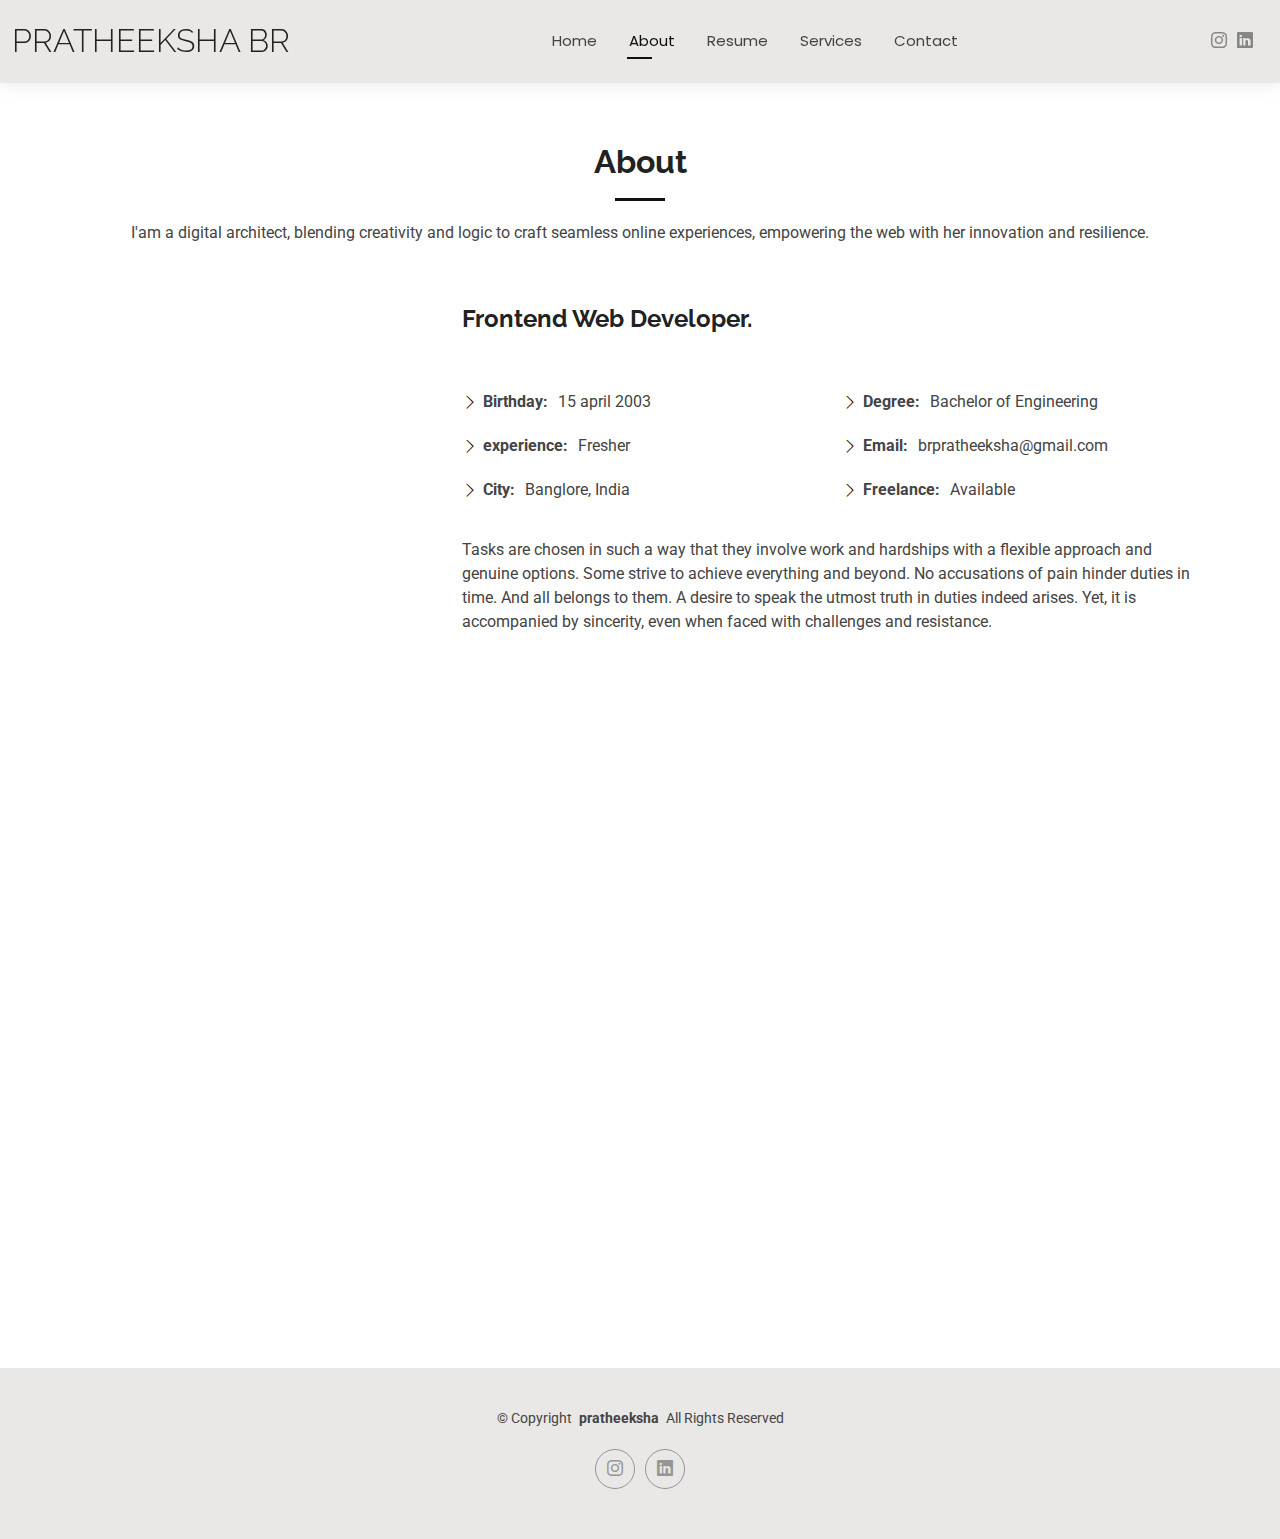
==== about.html @ 60d7a31f "Add files via upload" ====
<!DOCTYPE html>
<html lang="en">

<head>
  <meta charset="utf-8">
  <meta content="width=device-width, initial-scale=1.0" name="viewport">
  <title>About - pratheeksha BR</title>
  <meta name="description" content="">
  <meta name="keywords" content="">

  <!-- Favicons -->
  <link href="assets/img/favicon.png" rel="icon">
  <link href="assets/img/apple-touch-icon.png" rel="apple-touch-icon">

  <!-- Fonts -->
  <link href="https://fonts.googleapis.com" rel="preconnect">
  <link href="https://fonts.gstatic.com" rel="preconnect" crossorigin>
  <link href="https://fonts.googleapis.com/css2?family=Roboto:ital,wght@0,100;0,300;0,400;0,500;0,700;0,900;1,100;1,300;1,400;1,500;1,700;1,900&family=Poppins:ital,wght@0,100;0,200;0,300;0,400;0,500;0,600;0,700;0,800;0,900;1,100;1,200;1,300;1,400;1,500;1,600;1,700;1,800;1,900&family=Raleway:ital,wght@0,100;0,200;0,300;0,400;0,500;0,600;0,700;0,800;0,900;1,100;1,200;1,300;1,400;1,500;1,600;1,700;1,800;1,900&display=swap" rel="stylesheet">

  <!-- Vendor CSS Files -->
  <link href="assets/vendor/bootstrap/css/bootstrap.min.css" rel="stylesheet">
  <link href="assets/vendor/bootstrap-icons/bootstrap-icons.css" rel="stylesheet">
  <link href="assets/vendor/aos/aos.css" rel="stylesheet">
  <link href="assets/vendor/swiper/swiper-bundle.min.css" rel="stylesheet">
  <link href="assets/vendor/glightbox/css/glightbox.min.css" rel="stylesheet">

  <!-- Main CSS File -->
  <link href="assets/css/main.css" rel="stylesheet">

  <!-- =======================================================
  * Template Name: Kelly
  * Template URL: https://bootstrapmade.com/kelly-free-bootstrap-cv-resume-html-template/
  * Updated: Aug 07 2024 with Bootstrap v5.3.3
  * Author: BootstrapMade.com
  * License: https://bootstrapmade.com/license/
  ======================================================== -->
</head>

<body class="about-page">

  <header id="header" class="header d-flex align-items-center light-background sticky-top">
    <div class="container-fluid position-relative d-flex align-items-center justify-content-between">

      <a href="index.html" class="logo d-flex align-items-center me-auto me-xl-0">
        <!-- Uncomment the line below if you also wish to use an image logo -->
        <!-- <img src="assets/img/logo.png" alt=""> -->
        <h1 class="sitename">Pratheeksha BR</h1>
      </a>

      <nav id="navmenu" class="navmenu">
        <ul>
          <li><a href="index.html">Home</a></li>
          <li><a href="about.html" class="active">About</a></li>
          <li><a href="resume.html">Resume</a></li>
          <li><a href="services.html">Services</a></li>
          
          </li>
          <li><a href="contact.html">Contact</a></li>
        </ul>
        <i class="mobile-nav-toggle d-xl-none bi bi-list"></i>
      </nav>

      <div class="header-social-links">
        
        <a href="http://instagram.com" class="instagram"><i class="bi bi-instagram"></i></a>
        <a href="http://linkedin.com" class="linkedin"><i class="bi bi-linkedin"></i></a>
      </div>

    </div>
  </header>

  <main class="main">

    <!-- About Section -->
    <section id="about" class="about section">

      <!-- Section Title -->
      <div class="container section-title" data-aos="fade-up">
        <h2>About</h2>
        <p> I'am a digital architect, blending creativity and logic to craft seamless online experiences, empowering the web with her innovation and resilience.
               </p>
      </div><!-- End Section Title -->

      <div class="container" data-aos="fade-up" data-aos-delay="100">

        <div class="row gy-4 justify-content-center">
          <div class="col-lg-4">
            <img src="c:\Users\prathi\OneDrive\Desktop\New folder\Kelly-1.0.0\assets\img\profile-img.jpg" class="img-fluid" alt="">
          </div>
          <div class="col-lg-8 content">
            <h2>Frontend Web Developer.</h2>
            <p class="fst-italic py-3">
              
            </p>
            <div class="row">
              <div class="col-lg-6">
                <ul>
                  <li><i class="bi bi-chevron-right"></i> <strong>Birthday:</strong> <span>15 april 2003</span></li>
                  <li><i class="bi bi-chevron-right"></i> <strong>experience:</strong> <span>Fresher</span></li>
                  
                  <li><i class="bi bi-chevron-right"></i> <strong>City:</strong> <span>Banglore, India</span></li>
                </ul>
              </div>
              <div class="col-lg-6">
                <ul>
                  
                  <li><i class="bi bi-chevron-right"></i> <strong>Degree:</strong> <span>Bachelor of Engineering</span></li>
                  <li><i class="bi bi-chevron-right"></i> <strong>Email:</strong> <span>brpratheeksha@gmail.com</span></li>
                  <li><i class="bi bi-chevron-right"></i> <strong>Freelance:</strong> <span>Available</span></li>
                </ul>
              </div>
            </div>
            <p class="py-3">
              Tasks are chosen in such a way that they involve work and hardships with a flexible approach and genuine options. Some strive to achieve everything and beyond. No accusations of pain hinder duties in time. And all belongs to them.

A desire to speak the utmost truth in duties indeed arises. Yet, it is accompanied by sincerity, even when faced with challenges and resistance.
            </p>
          </div>
        </div>

      </div>

    </section><!-- /About Section -->

    <!-- Skills Section -->
    <section id="skills" class="skills section">

      <!-- Section Title -->
      <div class="container section-title" data-aos="fade-up">
        <h2>Skills</h2>
        <p>Their needs are fulfilled by something arising from an escape, indeed involving them, while maintaining sincerity and integrity.</p>
      </div><!-- End Section Title -->

      <div class="container" data-aos="fade-up" data-aos-delay="100">

        <div class="row skills-content skills-animation">

          <div class="col-lg-6">

            <div class="progress">
              <span class="skill"><span>HTML</span> <i class="val">100%</i></span>
              <div class="progress-bar-wrap">
                <div class="progress-bar" role="progressbar" aria-valuenow="100" aria-valuemin="0" aria-valuemax="100"></div>
              </div>
            </div><!-- End Skills Item -->

            <div class="progress">
              <span class="skill"><span>CSS</span> <i class="val">90%</i></span>
              <div class="progress-bar-wrap">
                <div class="progress-bar" role="progressbar" aria-valuenow="90" aria-valuemin="0" aria-valuemax="100"></div>
              </div>
            </div><!-- End Skills Item -->

            <div class="progress">
              <span class="skill"><span>JavaScript</span> <i class="val">75%</i></span>
              <div class="progress-bar-wrap">
                <div class="progress-bar" role="progressbar" aria-valuenow="75" aria-valuemin="0" aria-valuemax="100"></div>
              </div>
            </div><!-- End Skills Item -->

          </div>

          <div class="col-lg-6">

            <div class="progress">
              <span class="skill"><span>PHP</span> <i class="val">80%</i></span>
              <div class="progress-bar-wrap">
                <div class="progress-bar" role="progressbar" aria-valuenow="80" aria-valuemin="0" aria-valuemax="100"></div>
              </div>
            </div><!-- End Skills Item -->

            <div class="progress">
              <span class="skill"><span>WordPress/CMS</span> <i class="val">90%</i></span>
              <div class="progress-bar-wrap">
                <div class="progress-bar" role="progressbar" aria-valuenow="90" aria-valuemin="0" aria-valuemax="100"></div>
              </div>
            </div><!-- End Skills Item -->

            <div class="progress">
              <span class="skill"><span>Photoshop</span> <i class="val">55%</i></span>
              <div class="progress-bar-wrap">
                <div class="progress-bar" role="progressbar" aria-valuenow="55" aria-valuemin="0" aria-valuemax="100"></div>
              </div>
            </div><!-- End Skills Item -->

          </div>

        </div>

      </div>

    </section><!-- /Skills Section -->

    <!-- Stats Section -->
    <section id="stats" class="stats section">

      <!-- Section Title -->
      <div class="container section-title" data-aos="fade-up">
        

    
  </main>

  <footer id="footer" class="footer light-background">

    <div class="container">
      <div class="copyright text-center ">
        <p>© <span>Copyright</span> <strong class="px-1 sitename">pratheeksha</strong> <span>All Rights Reserved<br></span></p>
      </div>
      <div class="social-links d-flex justify-content-center">
        
        <a href="http://instagram.com"><i class="bi bi-instagram"></i></a>
        <a href="http://linkedin.com"><i class="bi bi-linkedin"></i></a>
      </div>
      <div class="credits">
        <!-- All the links in the footer should remain intact. -->
        <!-- You can delete the links only if you've purchased the pro version. -->
        <!-- Licensing information: https://bootstrapmade.com/license/ -->
        
    </div>

  </footer>

  <!-- Scroll Top -->
  <a href="#" id="scroll-top" class="scroll-top d-flex align-items-center justify-content-center"><i class="bi bi-arrow-up-short"></i></a>

  <!-- Preloader -->
  <div id="preloader"></div>

  <!-- Vendor JS Files -->
  <script src="assets/vendor/bootstrap/js/bootstrap.bundle.min.js"></script>
  <script src="assets/vendor/php-email-form/validate.js"></script>
  <script src="assets/vendor/aos/aos.js"></script>
  <script src="assets/vendor/waypoints/noframework.waypoints.js"></script>
  <script src="assets/vendor/purecounter/purecounter_vanilla.js"></script>
  <script src="assets/vendor/swiper/swiper-bundle.min.js"></script>
  <script src="assets/vendor/glightbox/js/glightbox.min.js"></script>
  <script src="assets/vendor/imagesloaded/imagesloaded.pkgd.min.js"></script>
  <script src="assets/vendor/isotope-layout/isotope.pkgd.min.js"></script>

  <!-- Main JS File -->
  <script src="assets/js/main.js"></script>

</body>

</html>
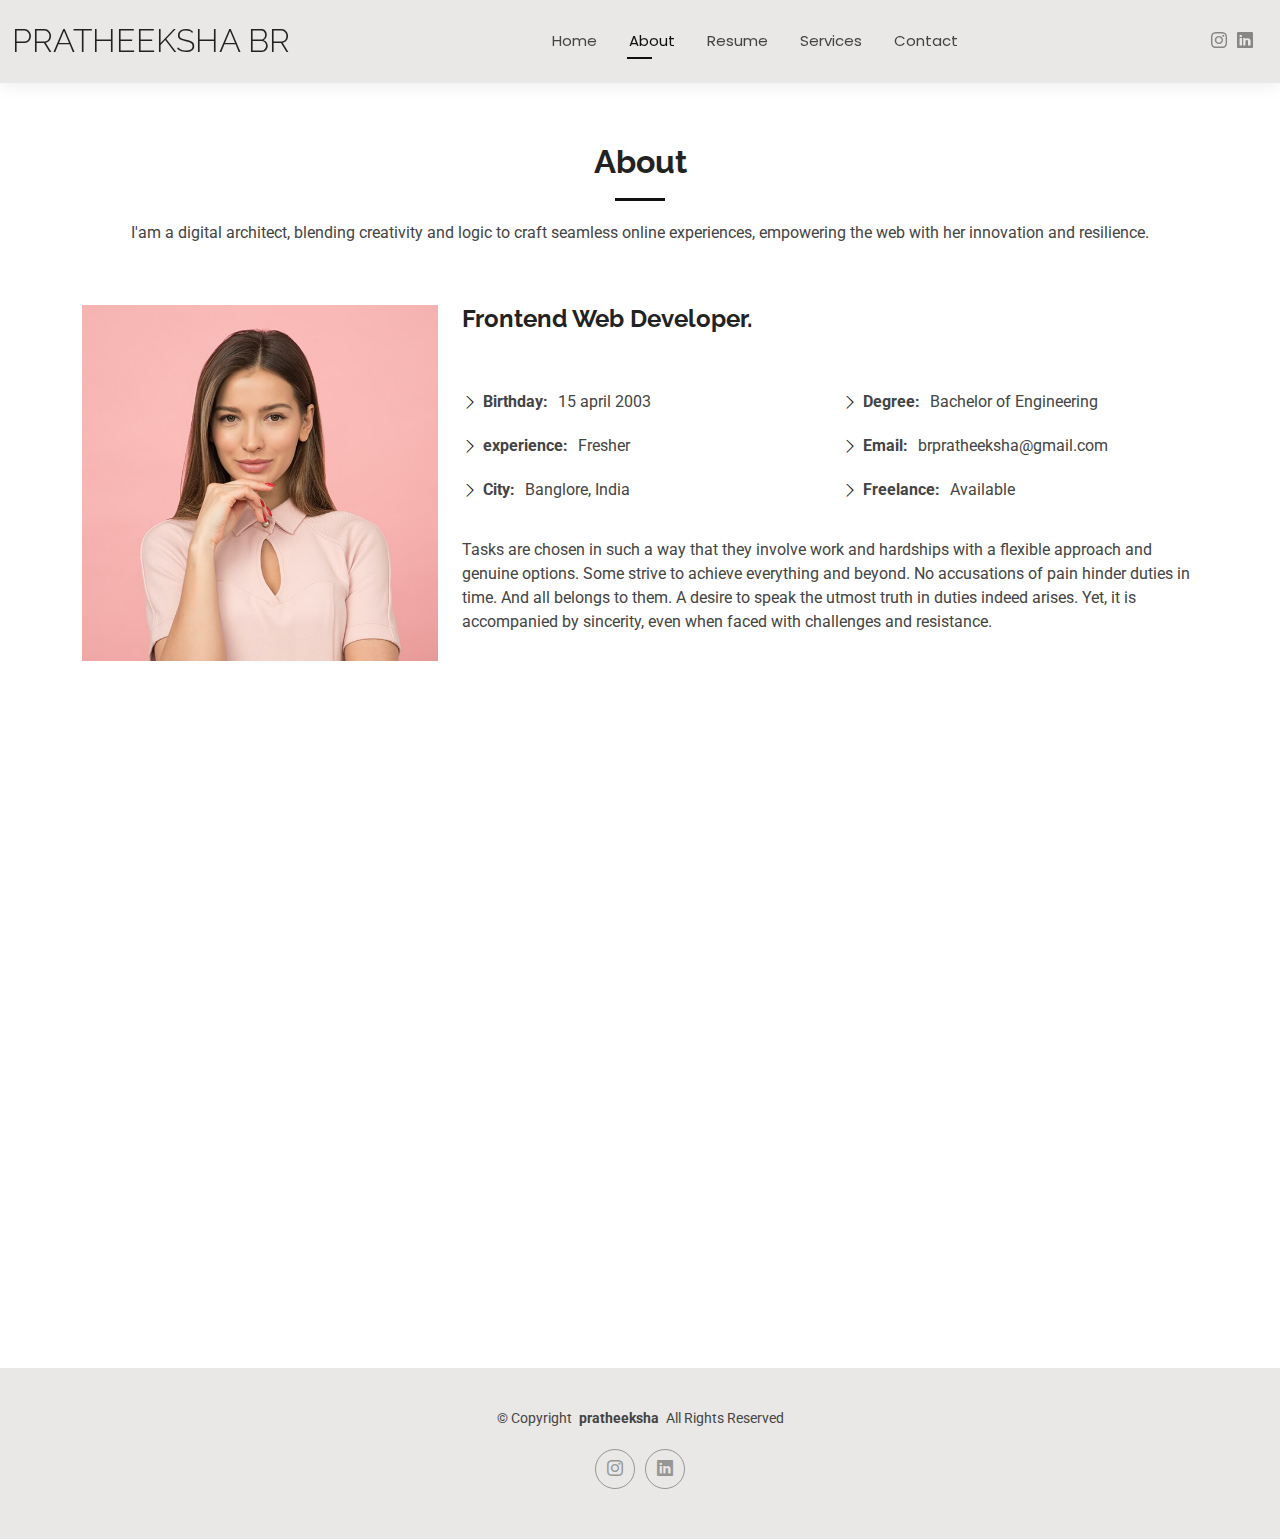
==== commit abb4f0b8: "Update about.html" ====
--- a/about.html
+++ b/about.html
@@ -85,7 +85,7 @@
 
         <div class="row gy-4 justify-content-center">
           <div class="col-lg-4">
-            <img src="c:\Users\prathi\OneDrive\Desktop\New folder\Kelly-1.0.0\assets\img\profile-img.jpg" class="img-fluid" alt="">
+            <img src="./assets/img/profile-img.jpg" class="img-fluid" alt="">
           </div>
           <div class="col-lg-8 content">
             <h2>Frontend Web Developer.</h2>
@@ -243,4 +243,4 @@
 
 </body>
 
-</html>+</html>
